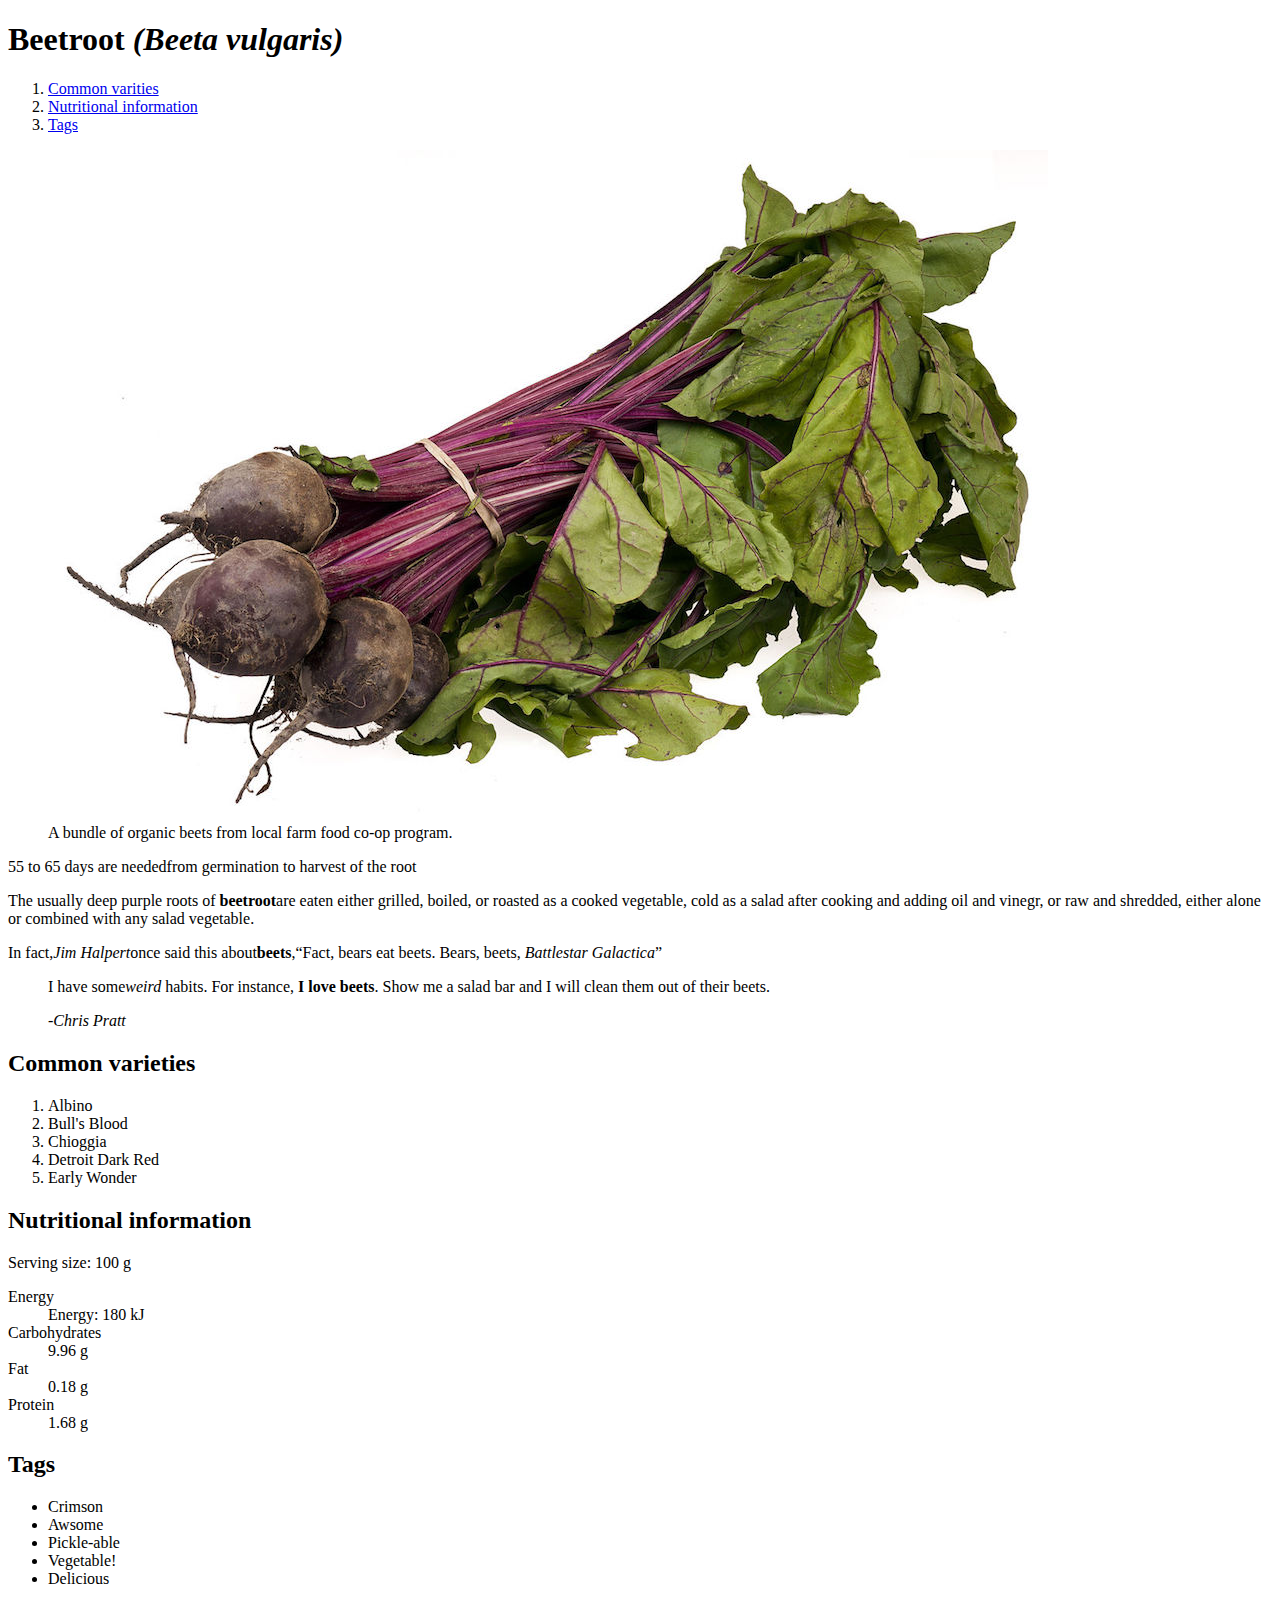
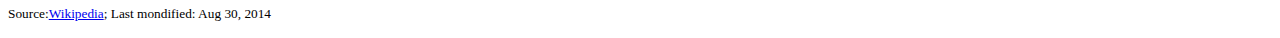
==== index.html @ 93adea00 "Fix file name" ====
<!DOCTYPE html>
<html lang="en-ca">
<head>
  <meta charset="utf-8">
  <title>Beetroot (Beta vulgaris)</title>
  <meta name="viewport" content="width=device-width,initial-scale-1">
  <link href="https://fonts.googleapis.com/css?family=PT+Serif" rel="stylesheet">
</head>
<body>
  <header>
    <h1>Beetroot <i>(Beeta vulgaris)</i></h1>
    <nav>
      <ol>
        <li><a href="http://www.wikipedia.org">Common varities</a></li>
        <li><a href="http://www.wikipedia.org">Nutritional information</a></li>
        <li><a href="http://www.wikipedia.org">Tags</a></li>
      </ol>
    </nav>
  </header>
  <figure>
    <img src="images-copy/beets.jpg" alt="a bundle of beets">
    <figcaption>A bundle of organic beets from local farm food co-op program.</figcaption>
  </figure>
  <main>
    <p><time datetime="2001-05-15T19:00">55 to 65</time> days are neededfrom germination to harvest of the root</p>
    <p>The usually deep purple roots of <strong>beetroot</strong>are eaten either grilled, boiled, or roasted as a cooked vegetable, cold as a salad after cooking and adding oil and vinegr, or raw and shredded, either alone or combined with any salad vegetable.</p>
    <p>In fact,<cite>Jim Halpert</cite>once said this about<b>beets</b>,<q>Fact, bears eat beets. Bears, beets,<i> Battlestar Galactica</i></q></p>
    <blockquote>
      <p>I have some<em>weird</em> habits. For instance, <strong>I love beets</strong>. Show me a salad bar and I will clean them out of their beets.</p>
      <p><cite>-Chris Pratt</cite></p>
    </blockquote>
    <h2>Common varieties</h2>
    <ol>
      <li>Albino</li>
      <li>Bull's Blood</li>
      <li>Chioggia</li>
      <li>Detroit Dark Red</li>
      <li>Early Wonder</li>
    </ol>
    <h2>Nutritional information</h2>
    <p><data value="100">Serving size: 100 g</data></p>
    <dl>
      <dt>Energy</dt>
      <dd><data value="180">Energy: 180 kJ</data></dd>
      <dt>Carbohydrates</dt>
      <dd><data value="9.96">9.96 g</data></dd>
      <dt>Fat</dt>
      <dd><data value="0.18">0.18 g</data></dd>
      <dt>Protein</dt>
      <dd><data value="1.68">1.68 g</data></dd>
    </dl>
  </main>
  <aside>
    <h2>Tags</h2>
    <ul>
      <li>Crimson</li>
      <li>Awsome</li>
      <li>Pickle-able</li>
      <li>Vegetable!</li>
      <li>Delicious</li>
    </ul>
  </aside>
  <footer>
    <p><small>Source:<a href="http://www.wikipedia.org">Wikipedia</a>; Last mondified: Aug 30, 2014</small></p>
  </footer>
</body>
</html>
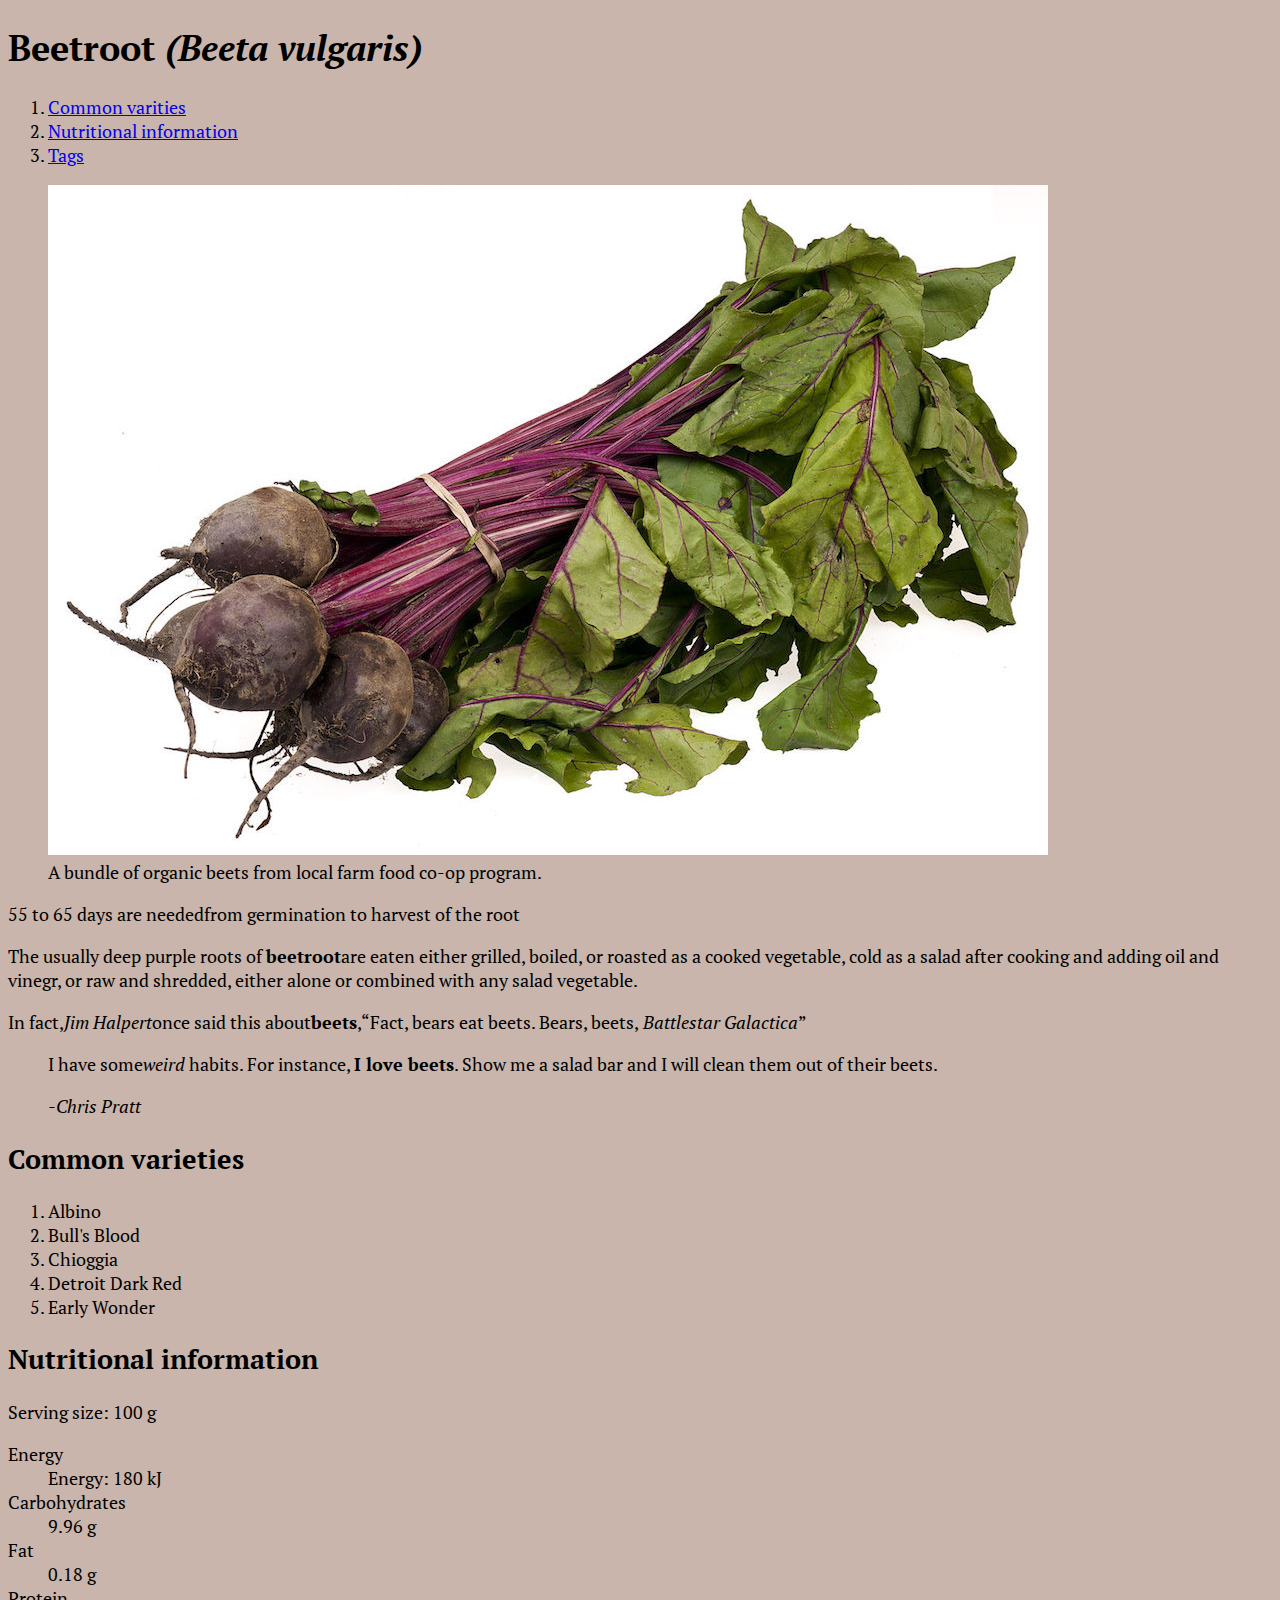
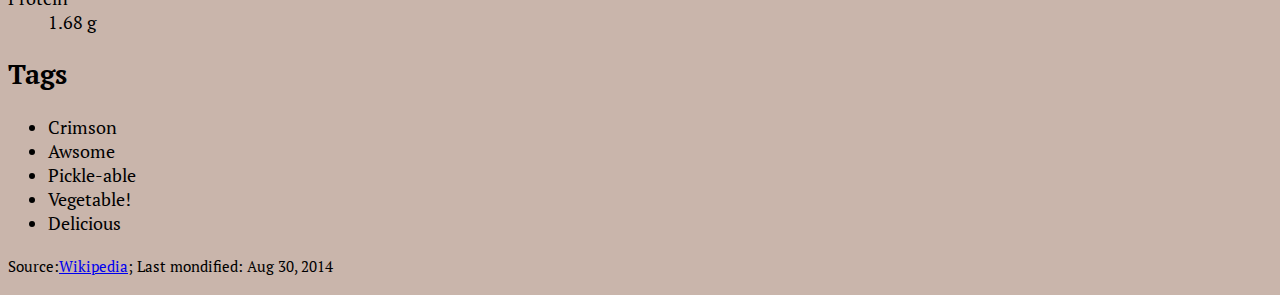
==== commit 67f995bd: "Add the link to main.css" ====
--- a/index.html
+++ b/index.html
@@ -4,6 +4,7 @@
   <meta charset="utf-8">
   <title>Beetroot (Beta vulgaris)</title>
   <meta name="viewport" content="width=device-width,initial-scale-1">
+  <link href="css/main.css" rel="stylesheet">
   <link href="https://fonts.googleapis.com/css?family=PT+Serif" rel="stylesheet">
 </head>
 <body>
--- a/css/main.css
+++ b/css/main.css
@@ -0,0 +1,6 @@
+html {
+  font-family: 'PT Serif', serif;
+  background-color: #c9b5ab;
+  font-size: 1.125rem;
+  list-style: 1.5;
+}
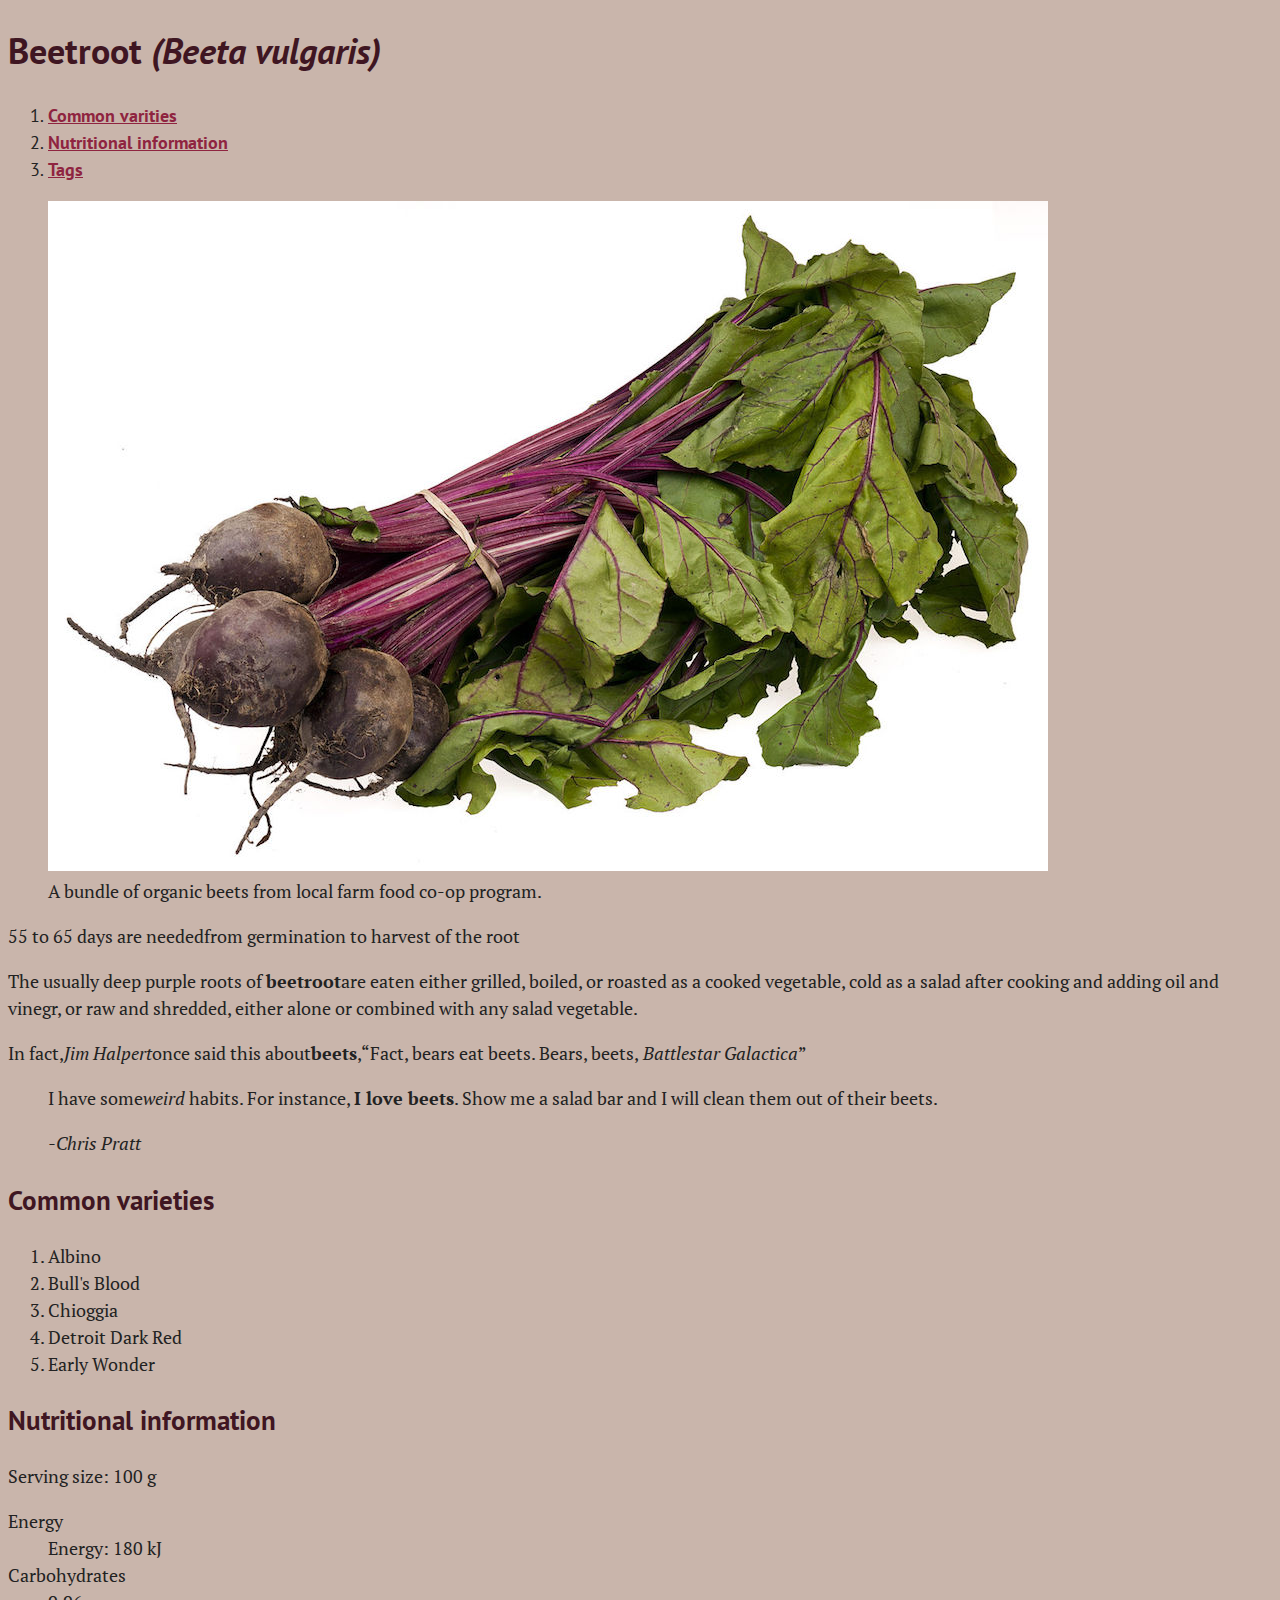
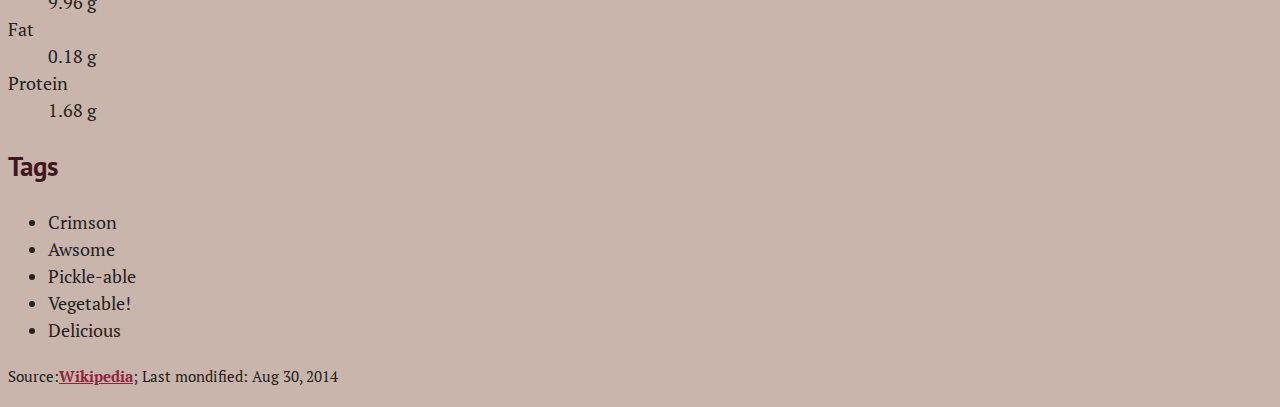
==== commit 0f4ca5c2: "Add color to the links, and a weight to the font" ====
--- a/index.html
+++ b/index.html
@@ -6,6 +6,7 @@
   <meta name="viewport" content="width=device-width,initial-scale-1">
   <link href="css/main.css" rel="stylesheet">
   <link href="https://fonts.googleapis.com/css?family=PT+Serif" rel="stylesheet">
+  <link href="https://fonts.googleapis.com/css?family=PT+Sans" rel="stylesheet">
 </head>
 <body>
   <header>
--- a/css/main.css
+++ b/css/main.css
@@ -2,5 +2,19 @@
   font-family: 'PT Serif', serif;
   background-color: #c9b5ab;
   font-size: 1.125rem;
-  list-style: 1.5;
+  line-height: 1.5;
+  color: #222;
 }
+
+h1, h2, nav {
+  font-family: 'PT Sans', sans-serif;
+}
+
+h1, h2 {
+  color: #3f1622;
+}
+
+:link {
+  color: #8f2440;
+  font-weight: bold;
+}
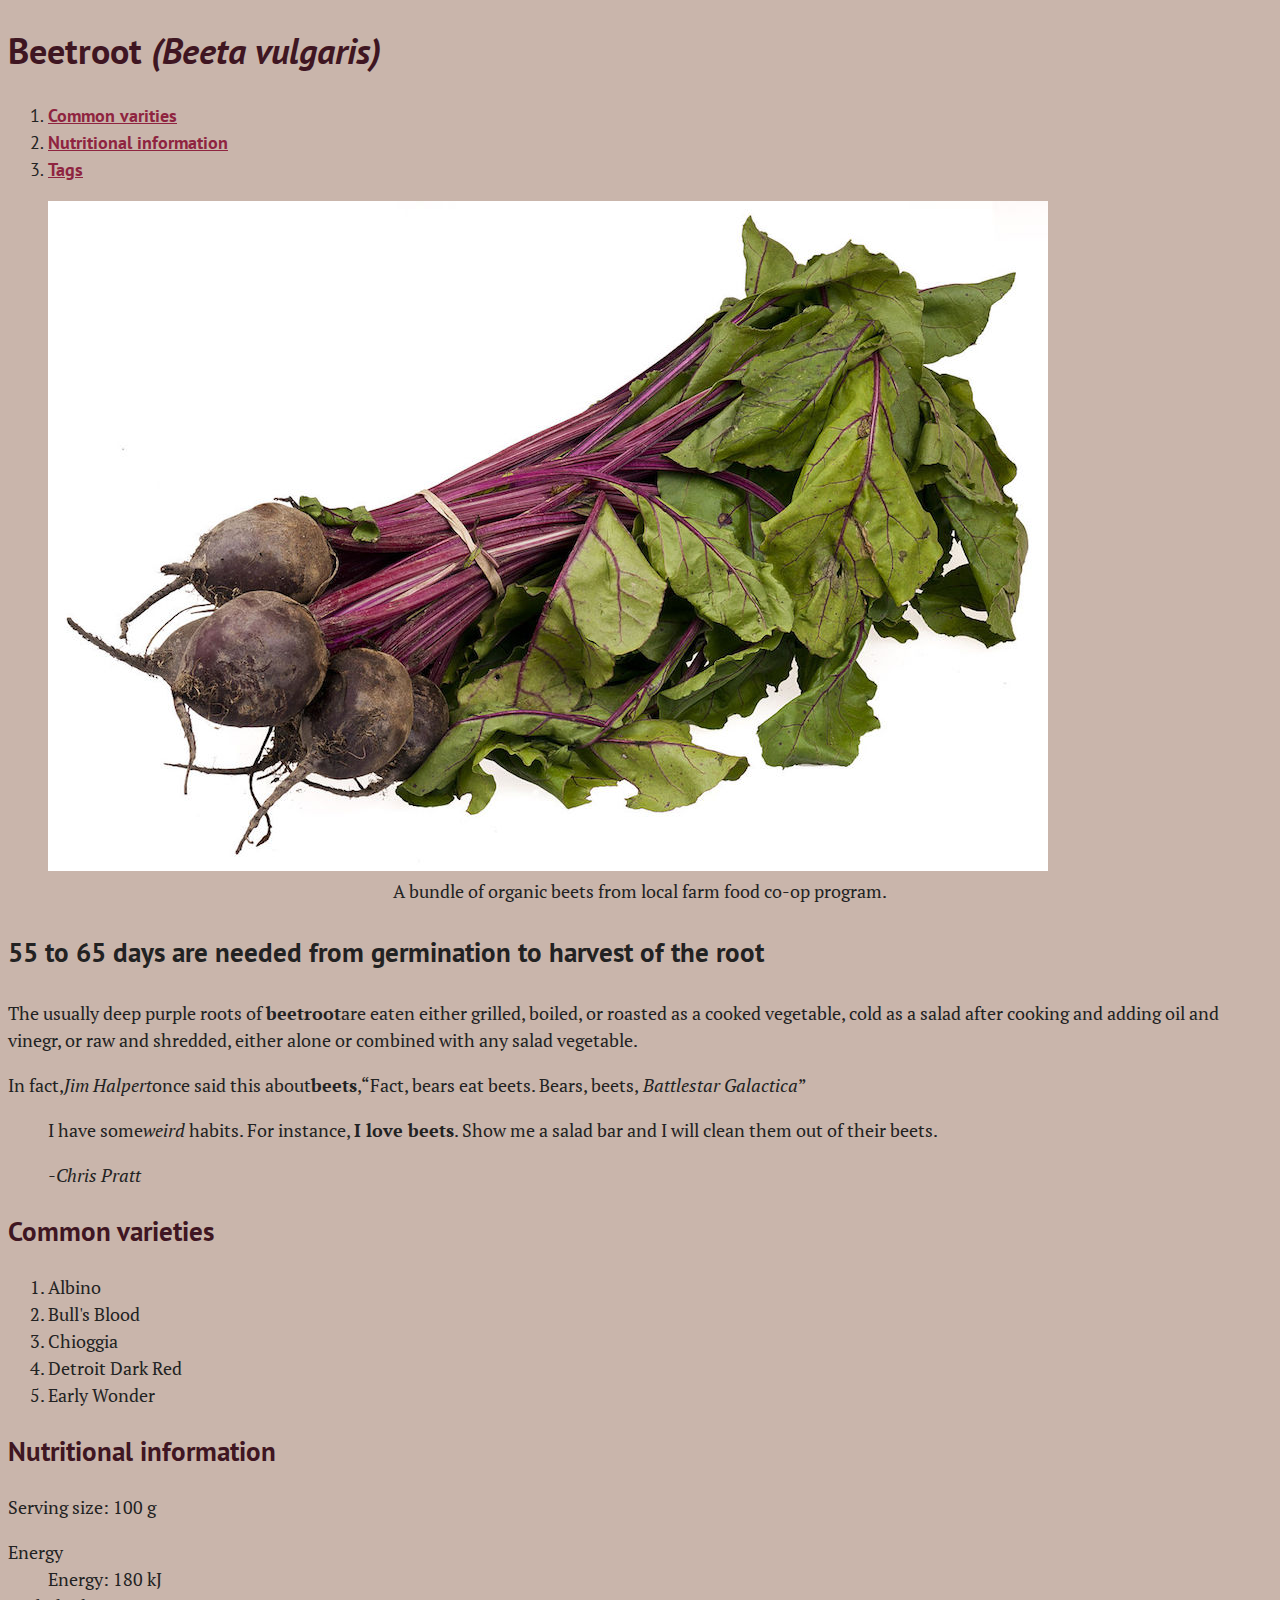
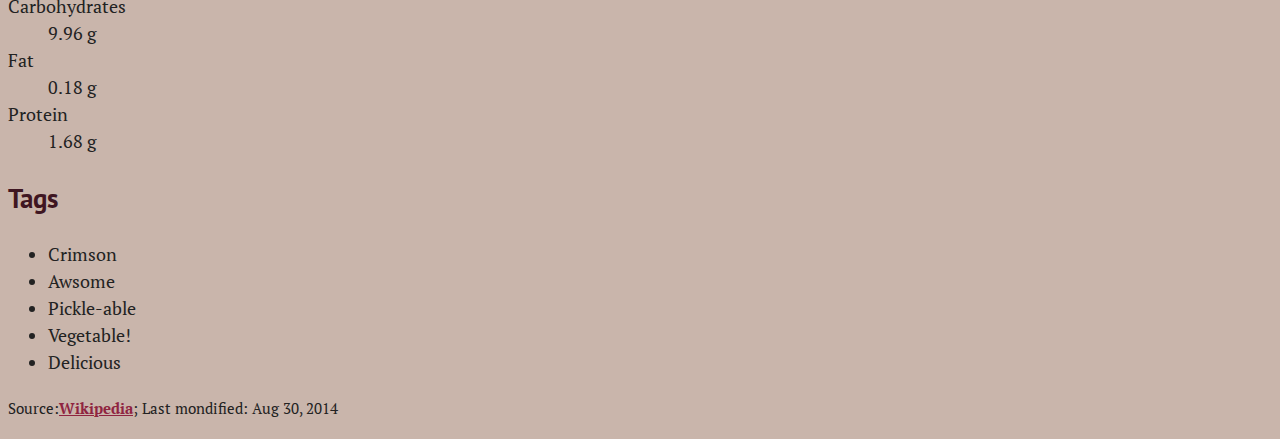
==== commit 72c0daeb: "Add a center alignment to the figcaption, and bold, en-large a paragraph" ====
--- a/index.html
+++ b/index.html
@@ -24,7 +24,7 @@
     <figcaption>A bundle of organic beets from local farm food co-op program.</figcaption>
   </figure>
   <main>
-    <p><time datetime="2001-05-15T19:00">55 to 65</time> days are neededfrom germination to harvest of the root</p>
+    <p class="harvest"><time datetime="2001-05-15T19:00">55 to 65</time> days are needed from germination to harvest of the root</p>
     <p>The usually deep purple roots of <strong>beetroot</strong>are eaten either grilled, boiled, or roasted as a cooked vegetable, cold as a salad after cooking and adding oil and vinegr, or raw and shredded, either alone or combined with any salad vegetable.</p>
     <p>In fact,<cite>Jim Halpert</cite>once said this about<b>beets</b>,<q>Fact, bears eat beets. Bears, beets,<i> Battlestar Galactica</i></q></p>
     <blockquote>
--- a/css/main.css
+++ b/css/main.css
@@ -18,3 +18,13 @@
   color: #8f2440;
   font-weight: bold;
 }
+
+figcaption {
+  text-align: center;
+}
+
+.harvest {
+  font-size: 1.5rem;
+  font-family: 'PT Sans', sans-serif;
+  font-weight: bold;
+}
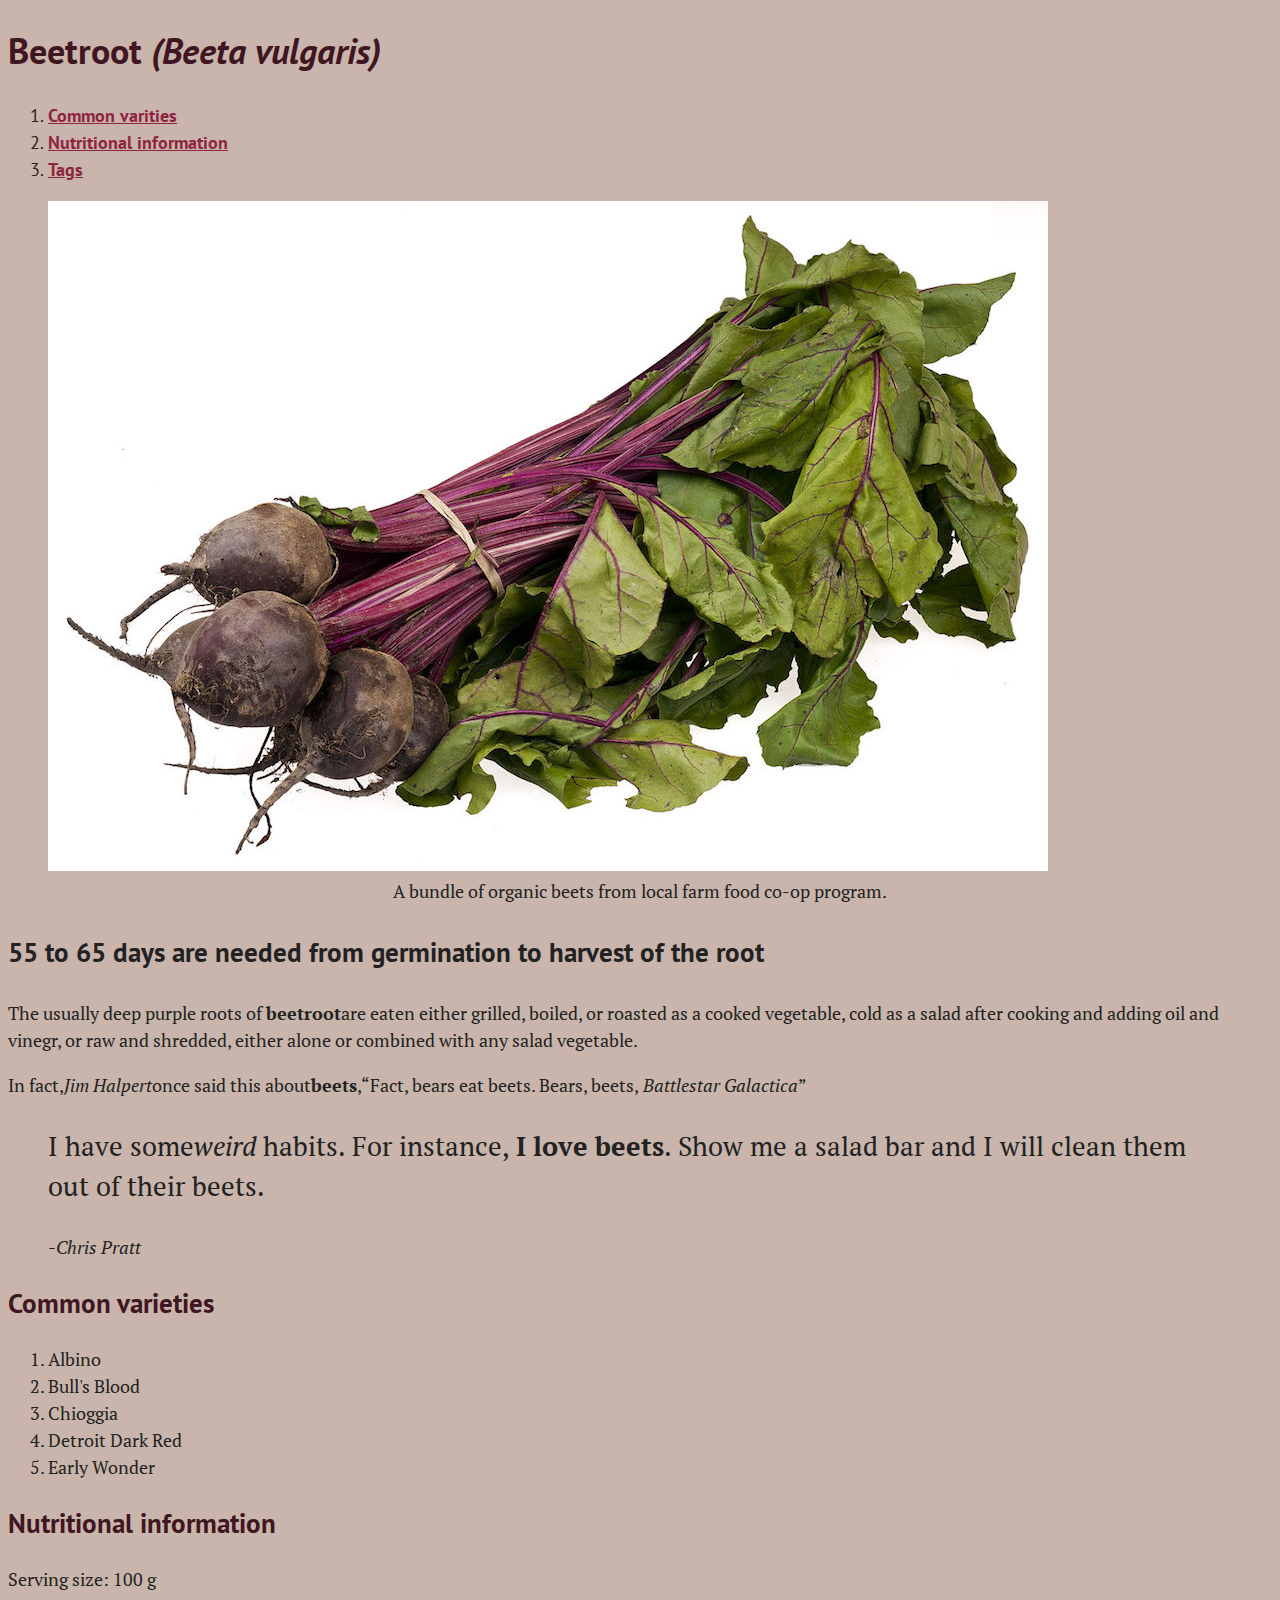
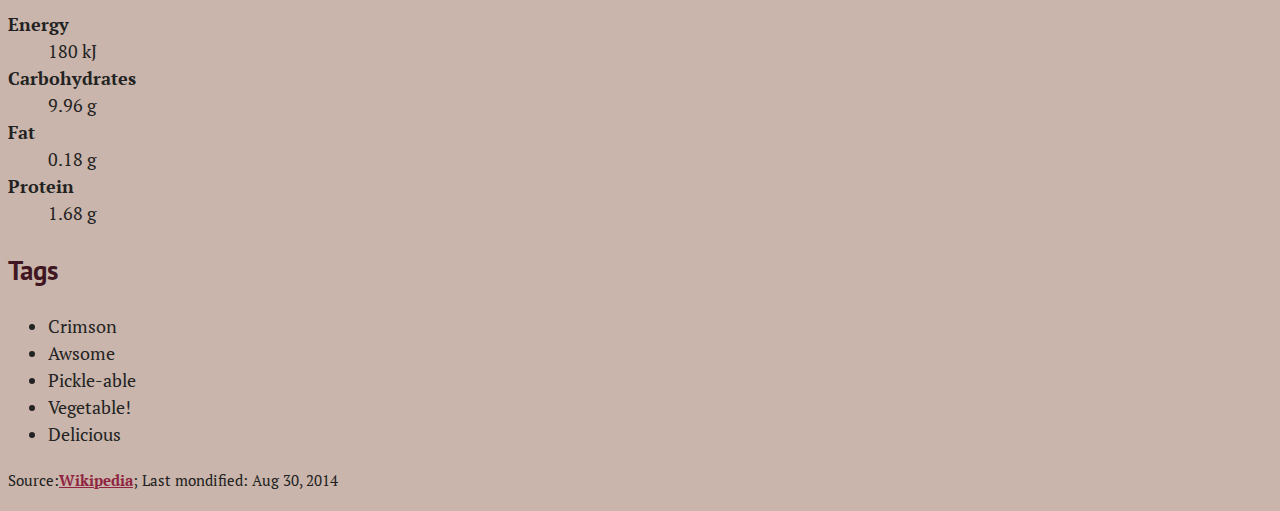
==== commit 07e08594: "Fix size of quote, and weight on detailed list headers" ====
--- a/index.html
+++ b/index.html
@@ -28,7 +28,7 @@
     <p>The usually deep purple roots of <strong>beetroot</strong>are eaten either grilled, boiled, or roasted as a cooked vegetable, cold as a salad after cooking and adding oil and vinegr, or raw and shredded, either alone or combined with any salad vegetable.</p>
     <p>In fact,<cite>Jim Halpert</cite>once said this about<b>beets</b>,<q>Fact, bears eat beets. Bears, beets,<i> Battlestar Galactica</i></q></p>
     <blockquote>
-      <p>I have some<em>weird</em> habits. For instance, <strong>I love beets</strong>. Show me a salad bar and I will clean them out of their beets.</p>
+      <p class="quote">I have some<em>weird</em> habits. For instance, <strong>I love beets</strong>. Show me a salad bar and I will clean them out of their beets.</p>
       <p><cite>-Chris Pratt</cite></p>
     </blockquote>
     <h2>Common varieties</h2>
@@ -43,7 +43,7 @@
     <p><data value="100">Serving size: 100 g</data></p>
     <dl>
       <dt>Energy</dt>
-      <dd><data value="180">Energy: 180 kJ</data></dd>
+      <dd><data value="180">180 kJ</data></dd>
       <dt>Carbohydrates</dt>
       <dd><data value="9.96">9.96 g</data></dd>
       <dt>Fat</dt>
--- a/css/main.css
+++ b/css/main.css
@@ -28,3 +28,11 @@
   font-family: 'PT Sans', sans-serif;
   font-weight: bold;
 }
+
+.quote {
+  font-size: 1.5rem;
+}
+
+dt {
+  font-weight: bold;
+}
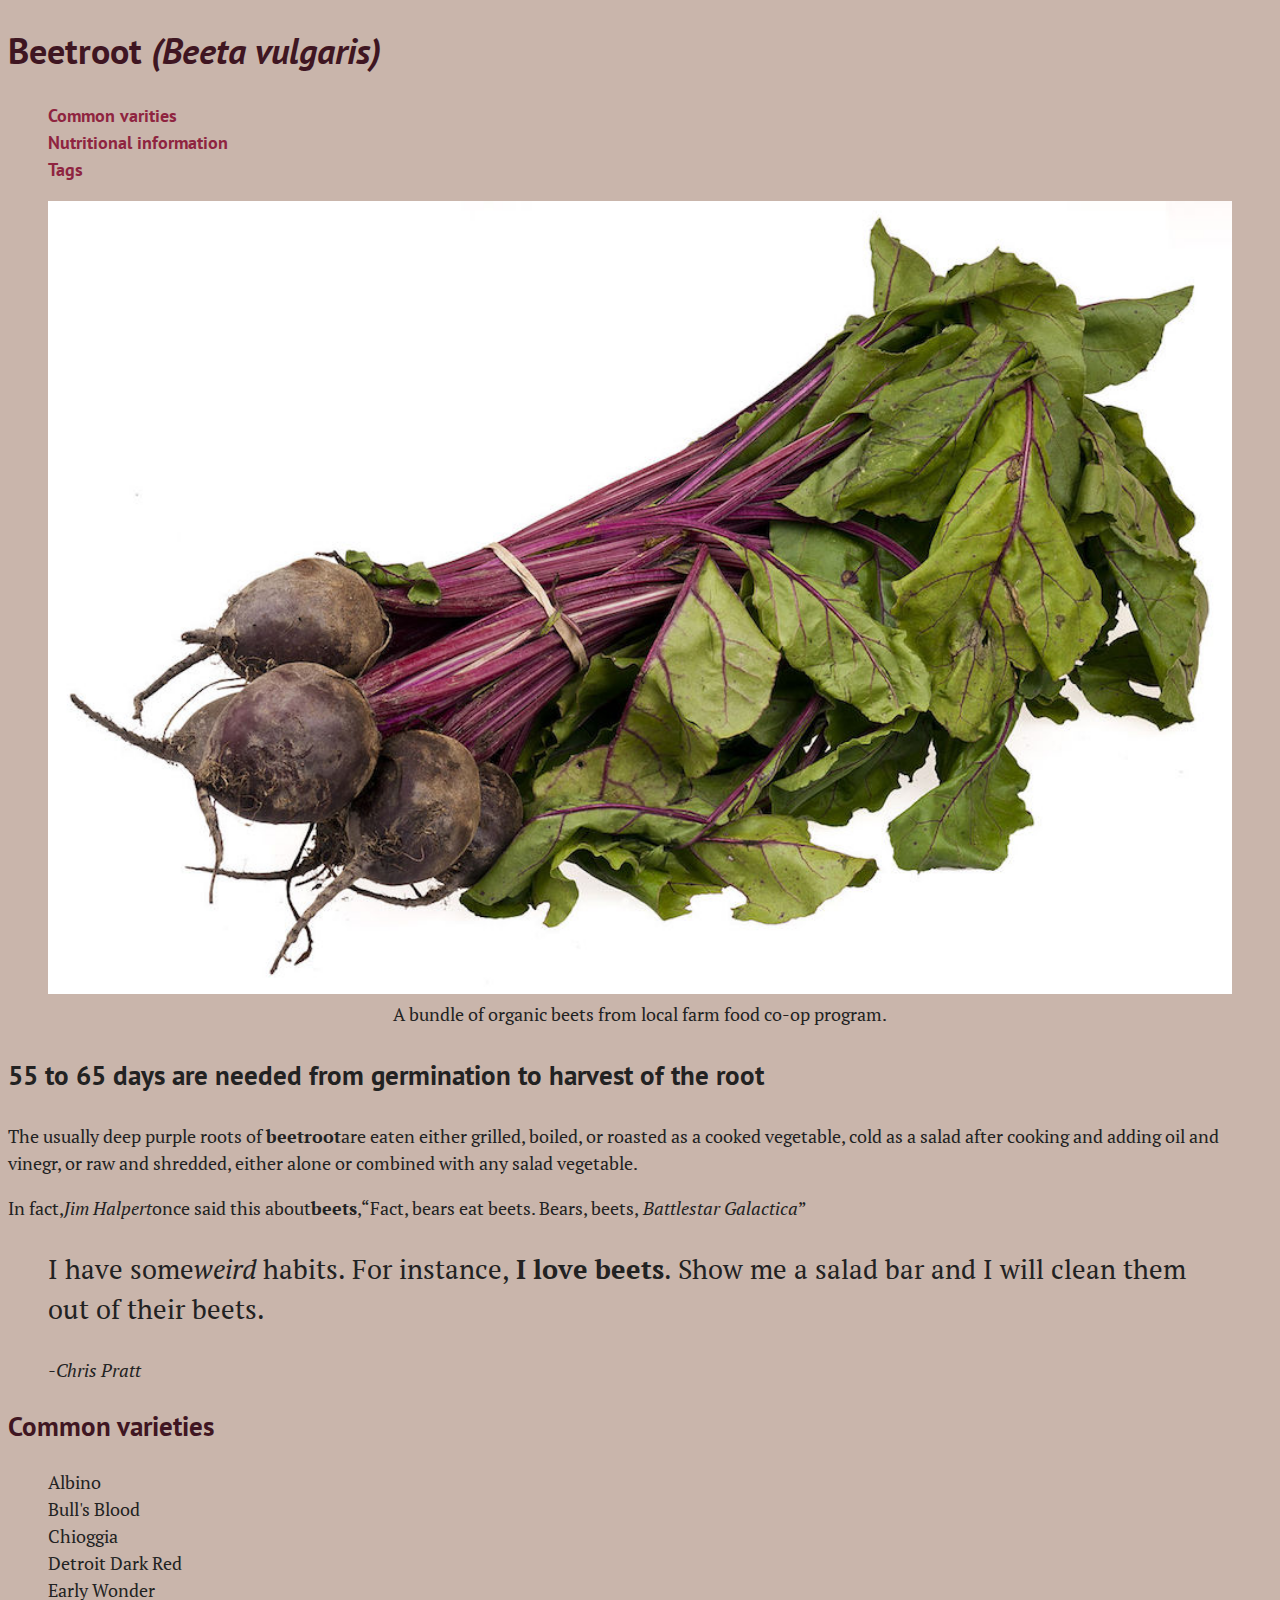
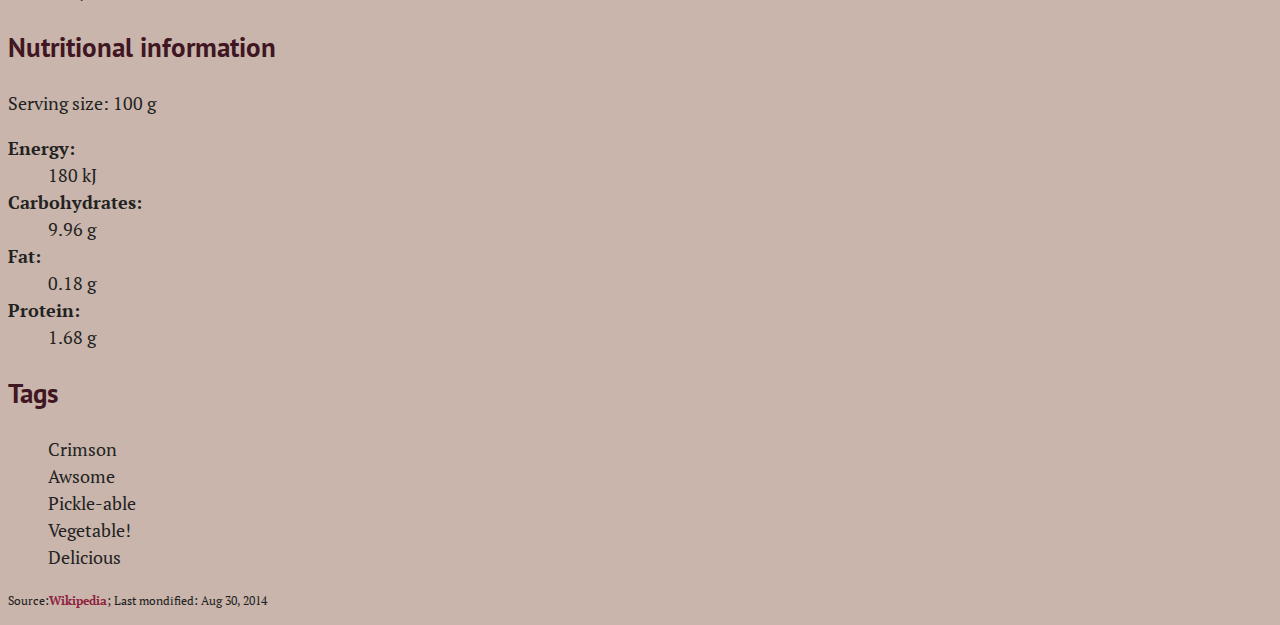
==== commit f1e5061a: "fix image size, and style types of lists" ====
--- a/index.html
+++ b/index.html
@@ -32,7 +32,7 @@
       <p><cite>-Chris Pratt</cite></p>
     </blockquote>
     <h2>Common varieties</h2>
-    <ol>
+    <ol class="common">
       <li>Albino</li>
       <li>Bull's Blood</li>
       <li>Chioggia</li>
@@ -42,13 +42,13 @@
     <h2>Nutritional information</h2>
     <p><data value="100">Serving size: 100 g</data></p>
     <dl>
-      <dt>Energy</dt>
+      <dt>Energy:</dt>
       <dd><data value="180">180 kJ</data></dd>
-      <dt>Carbohydrates</dt>
+      <dt>Carbohydrates:</dt>
       <dd><data value="9.96">9.96 g</data></dd>
-      <dt>Fat</dt>
+      <dt>Fat:</dt>
       <dd><data value="0.18">0.18 g</data></dd>
-      <dt>Protein</dt>
+      <dt>Protein:</dt>
       <dd><data value="1.68">1.68 g</data></dd>
     </dl>
   </main>
--- a/css/main.css
+++ b/css/main.css
@@ -1,22 +1,45 @@
 html {
-  font-family: 'PT Serif', serif;
+  font-family: "PT Serif", serif;
   background-color: #c9b5ab;
   font-size: 1.125rem;
+  font-weight: normal;
   line-height: 1.5;
   color: #222;
 }
 
-h1, h2, nav {
-  font-family: 'PT Sans', sans-serif;
+img {
+  width: 100%;
 }
 
+h1, h2, nav {
+  font-family: "PT Sans", sans-serif;
+  font-weight: bold;
+}
+
+ol, li {
+  list-style-type: none;
+}
 h1, h2 {
   color: #3f1622;
 }
 
-:link {
+a {
+  text-decoration: none;
+}
+
+a:link {
   color: #8f2440;
   font-weight: bold;
+  list-style-type: none;
+}
+
+a:hover {
+  color: #3f1622;
+  text-decoration: underline;
+}
+
+.common {
+  list-style-type: lower-greek
 }
 
 figcaption {
@@ -25,7 +48,7 @@
 
 .harvest {
   font-size: 1.5rem;
-  font-family: 'PT Sans', sans-serif;
+  font-family: "PT Sans", sans-serif;
   font-weight: bold;
 }
 
@@ -36,3 +59,7 @@
 dt {
   font-weight: bold;
 }
+
+footer {
+  font-size: .8rem;
+}
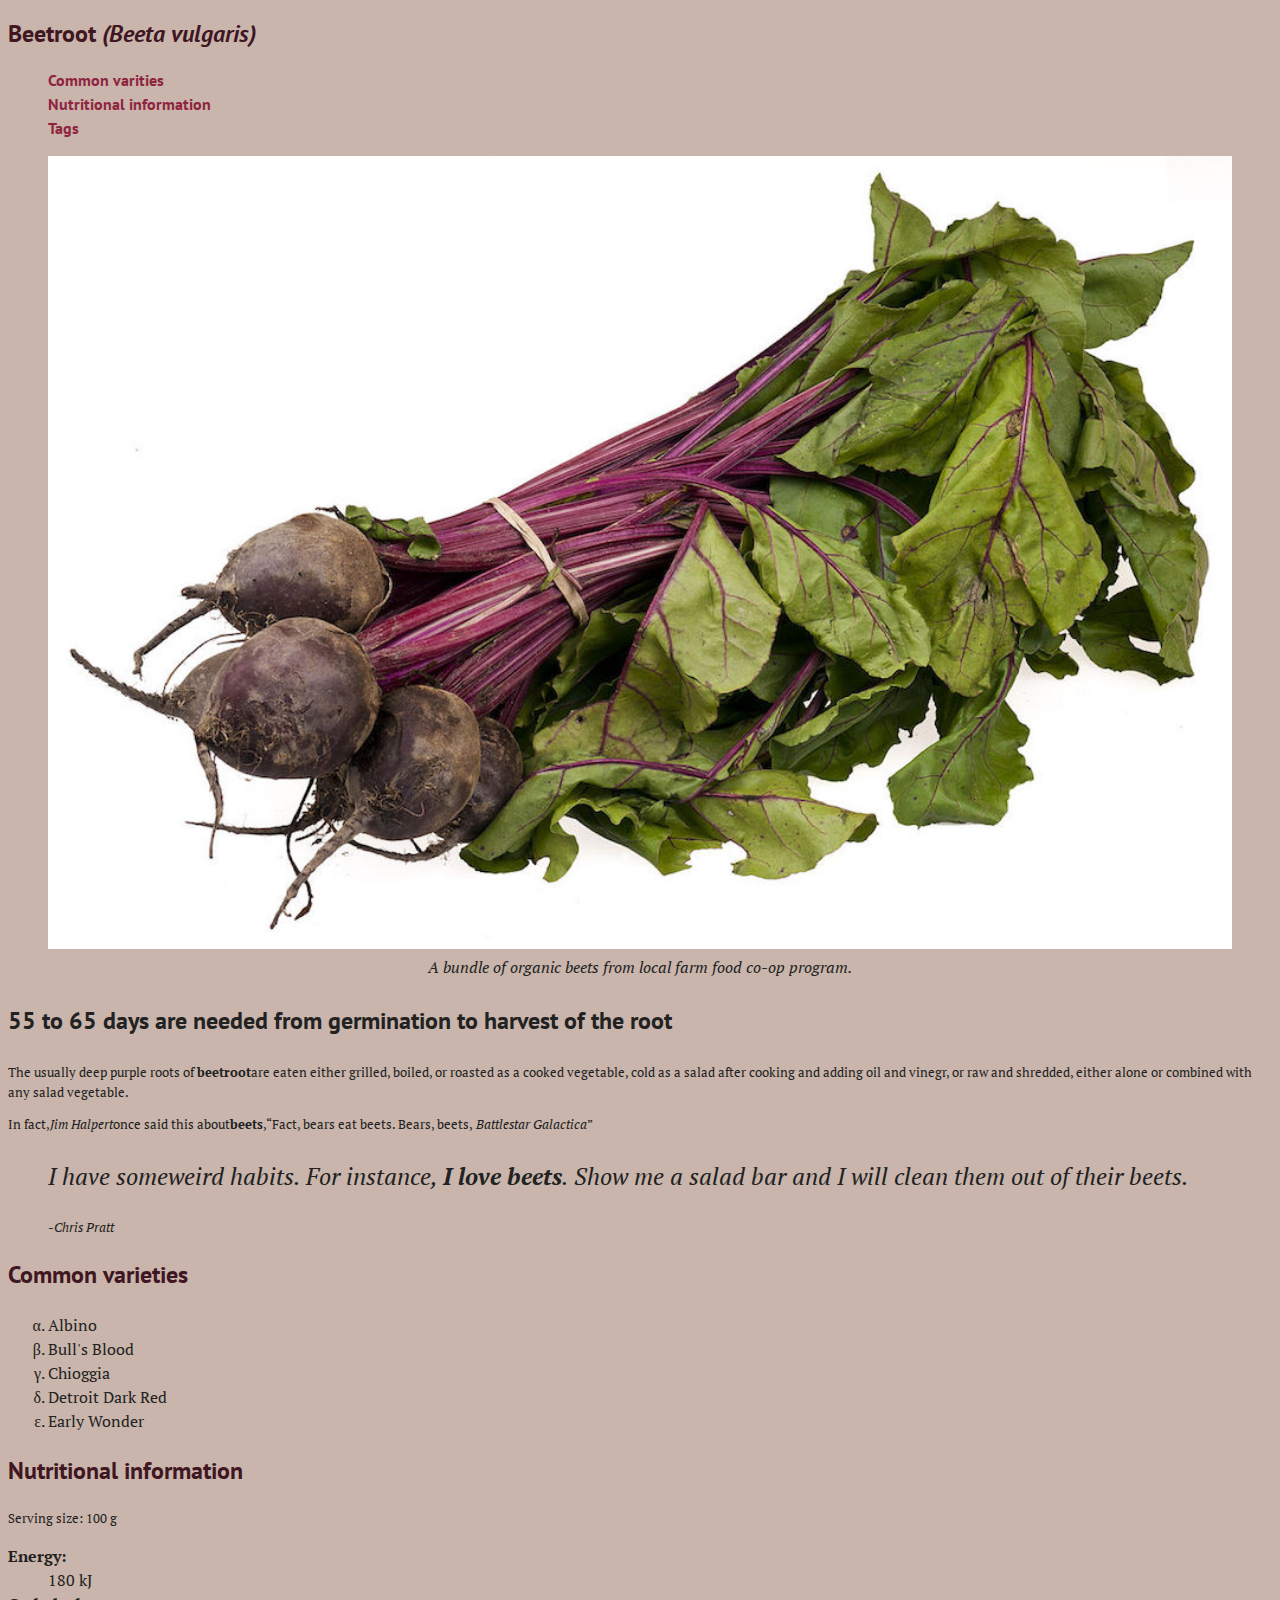
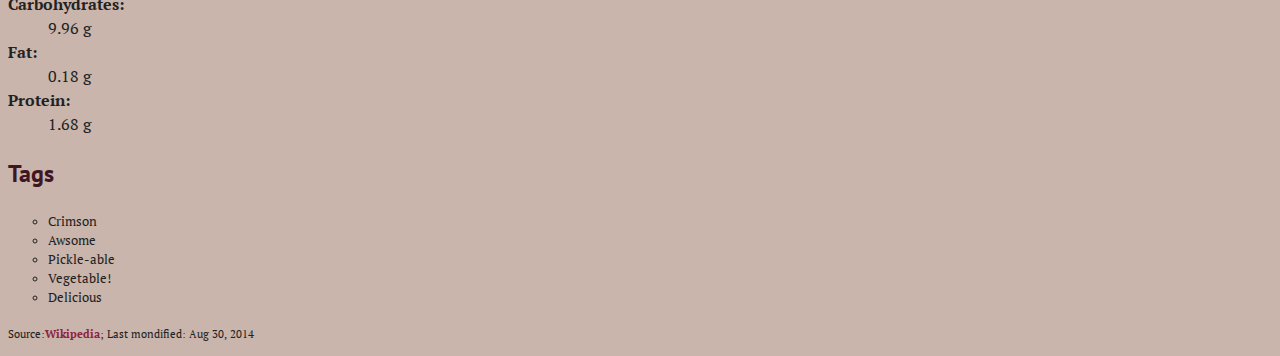
==== commit b3c88652: "Fix spacing in css, and add font size" ====
--- a/index.html
+++ b/index.html
@@ -13,9 +13,9 @@
     <h1>Beetroot <i>(Beeta vulgaris)</i></h1>
     <nav>
       <ol>
-        <li><a href="http://www.wikipedia.org">Common varities</a></li>
-        <li><a href="http://www.wikipedia.org">Nutritional information</a></li>
-        <li><a href="http://www.wikipedia.org">Tags</a></li>
+        <li class="nav"><a href="http://www.wikipedia.org">Common varities</a></li>
+        <li class="nav"><a href="http://www.wikipedia.org">Nutritional information</a></li>
+        <li class="nav"><a href="http://www.wikipedia.org">Tags</a></li>
       </ol>
     </nav>
   </header>
@@ -32,34 +32,34 @@
       <p><cite>-Chris Pratt</cite></p>
     </blockquote>
     <h2>Common varieties</h2>
-    <ol class="common">
-      <li>Albino</li>
-      <li>Bull's Blood</li>
-      <li>Chioggia</li>
-      <li>Detroit Dark Red</li>
-      <li>Early Wonder</li>
+    <ol>
+      <li class="common">Albino</li>
+      <li class="common">Bull's Blood</li>
+      <li class="common">Chioggia</li>
+      <li class="common">Detroit Dark Red</li>
+      <li class="common">Early Wonder</li>
     </ol>
     <h2>Nutritional information</h2>
     <p><data value="100">Serving size: 100 g</data></p>
     <dl>
-      <dt>Energy:</dt>
+      <dt class="nutrition">Energy:</dt>
       <dd><data value="180">180 kJ</data></dd>
-      <dt>Carbohydrates:</dt>
+      <dt class="nutrition">Carbohydrates:</dt>
       <dd><data value="9.96">9.96 g</data></dd>
-      <dt>Fat:</dt>
+      <dt class="nutrition">Fat:</dt>
       <dd><data value="0.18">0.18 g</data></dd>
-      <dt>Protein:</dt>
+      <dt class="nutrition">Protein:</dt>
       <dd><data value="1.68">1.68 g</data></dd>
     </dl>
   </main>
   <aside>
     <h2>Tags</h2>
     <ul>
-      <li>Crimson</li>
-      <li>Awsome</li>
-      <li>Pickle-able</li>
-      <li>Vegetable!</li>
-      <li>Delicious</li>
+      <li class="tags">Crimson</li>
+      <li class="tags">Awsome</li>
+      <li class="tags">Pickle-able</li>
+      <li class="tags">Vegetable!</li>
+      <li class="tags">Delicious</li>
     </ul>
   </aside>
   <footer>
--- a/css/main.css
+++ b/css/main.css
@@ -1,26 +1,29 @@
 html {
   font-family: "PT Serif", serif;
   background-color: #c9b5ab;
-  font-size: 1.125rem;
   font-weight: normal;
   line-height: 1.5;
   color: #222;
+}
+
+h1 {
+  font-family: "PT Sans", sans-serif;
+  font-weight: bold;
+  font-size: 1.5rem;
 }
 
 img {
   width: 100%;
 }
 
-h1, h2, nav {
+h1, h2 {
   font-family: "PT Sans", sans-serif;
+  color: #3f1622;
   font-weight: bold;
 }
 
-ol, li {
-  list-style-type: none;
-}
-h1, h2 {
-  color: #3f1622;
+p {
+  font-size: .8rem;
 }
 
 a {
@@ -38,12 +41,9 @@
   text-decoration: underline;
 }
 
-.common {
-  list-style-type: lower-greek
-}
-
 figcaption {
   text-align: center;
+  font-style: italic;
 }
 
 .harvest {
@@ -54,12 +54,28 @@
 
 .quote {
   font-size: 1.5rem;
+  font-style: italic;
 }
 
-dt {
+.nutrition {
   font-weight: bold;
 }
 
 footer {
   font-size: .8rem;
 }
+
+.nav {
+  list-style-type: none;
+  font-weight: bold;
+  font-family: "PT Sans", sans-serif;
+}
+
+.common {
+  list-style-type: lower-greek;
+}
+
+.tags {
+  list-style-type: circle;
+  font-size: .8rem;
+}
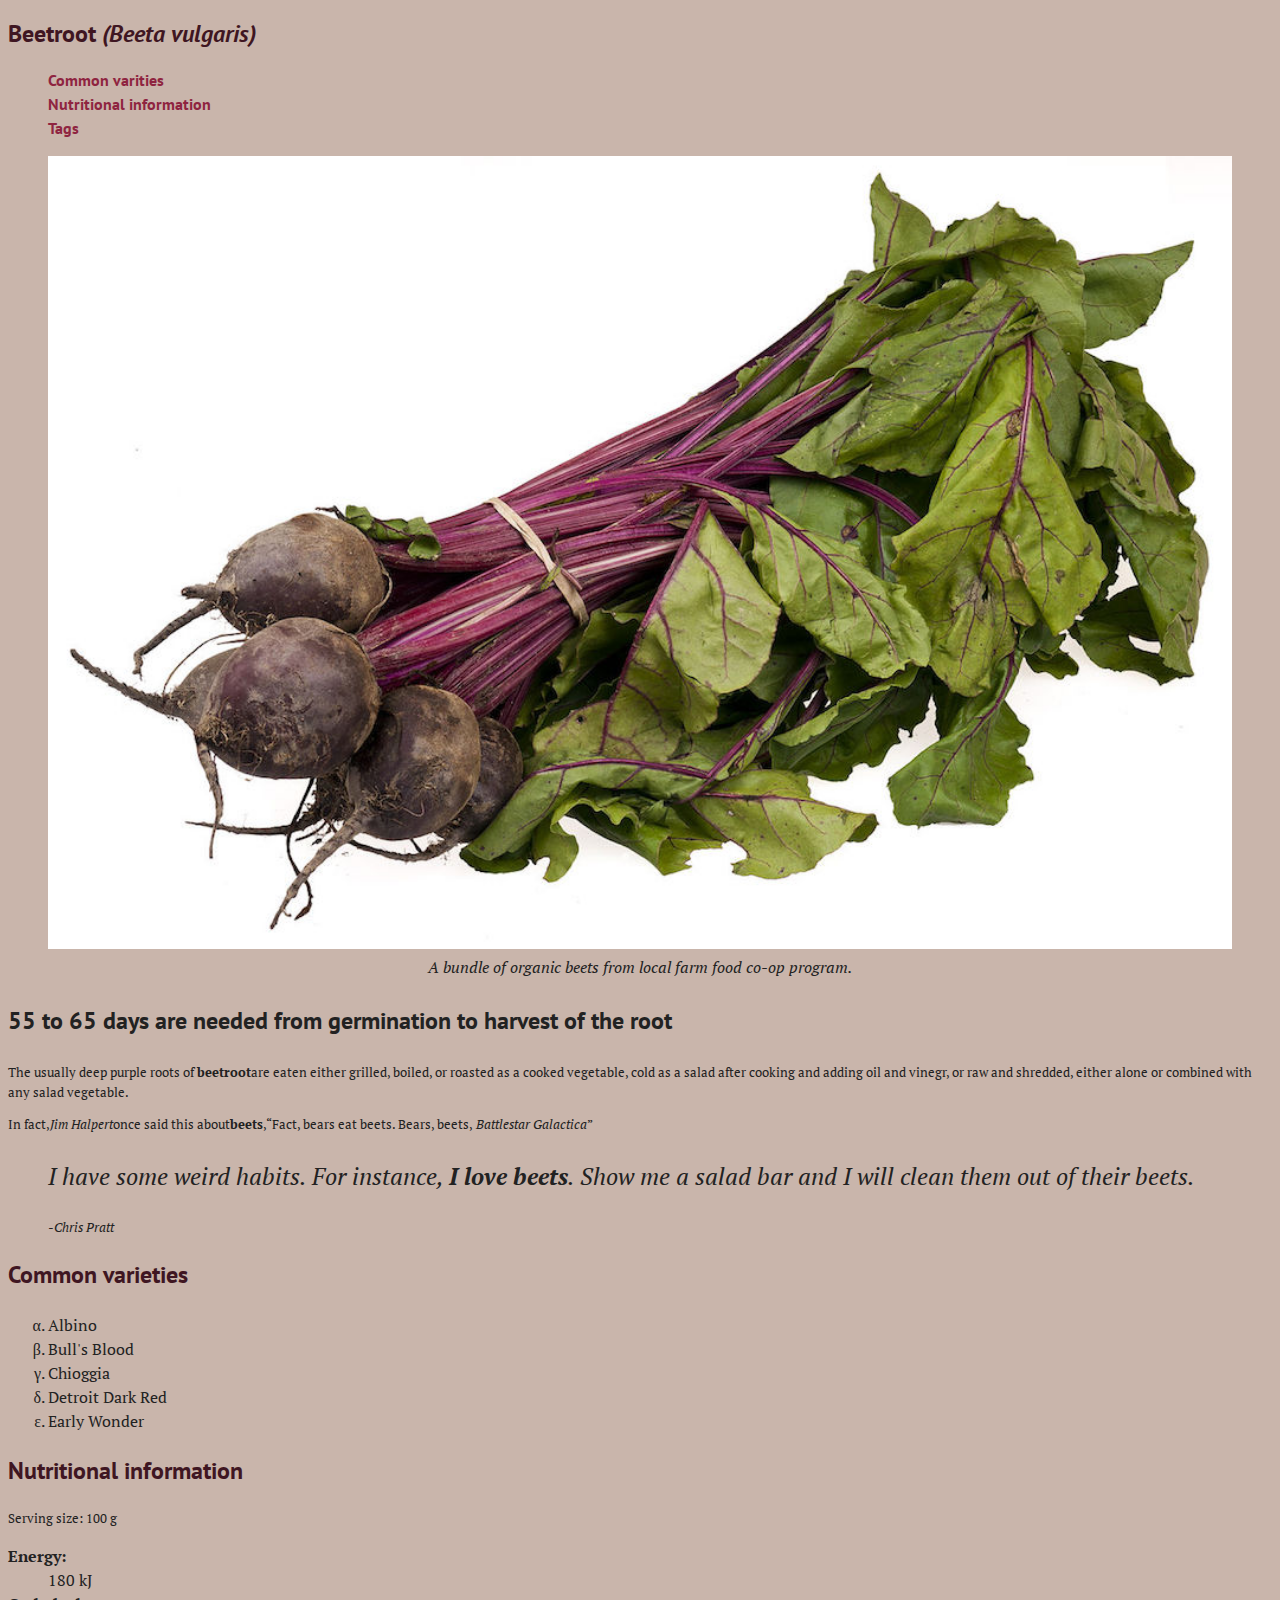
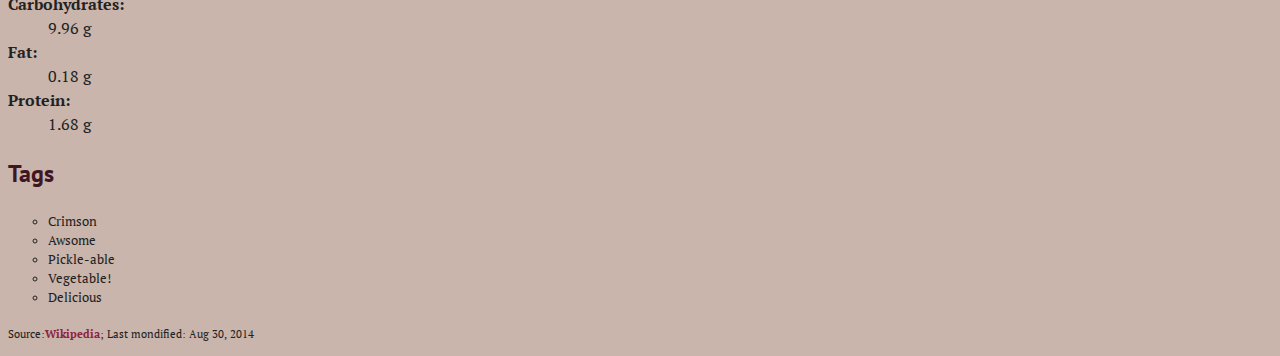
==== commit 4942b089: "Fix a spacing issue in paragraph" ====
--- a/index.html
+++ b/index.html
@@ -28,7 +28,7 @@
     <p>The usually deep purple roots of <strong>beetroot</strong>are eaten either grilled, boiled, or roasted as a cooked vegetable, cold as a salad after cooking and adding oil and vinegr, or raw and shredded, either alone or combined with any salad vegetable.</p>
     <p>In fact,<cite>Jim Halpert</cite>once said this about<b>beets</b>,<q>Fact, bears eat beets. Bears, beets,<i> Battlestar Galactica</i></q></p>
     <blockquote>
-      <p class="quote">I have some<em>weird</em> habits. For instance, <strong>I love beets</strong>. Show me a salad bar and I will clean them out of their beets.</p>
+      <p class="quote">I have some <em>weird</em> habits. For instance, <strong>I love beets</strong>. Show me a salad bar and I will clean them out of their beets.</p>
       <p><cite>-Chris Pratt</cite></p>
     </blockquote>
     <h2>Common varieties</h2>
